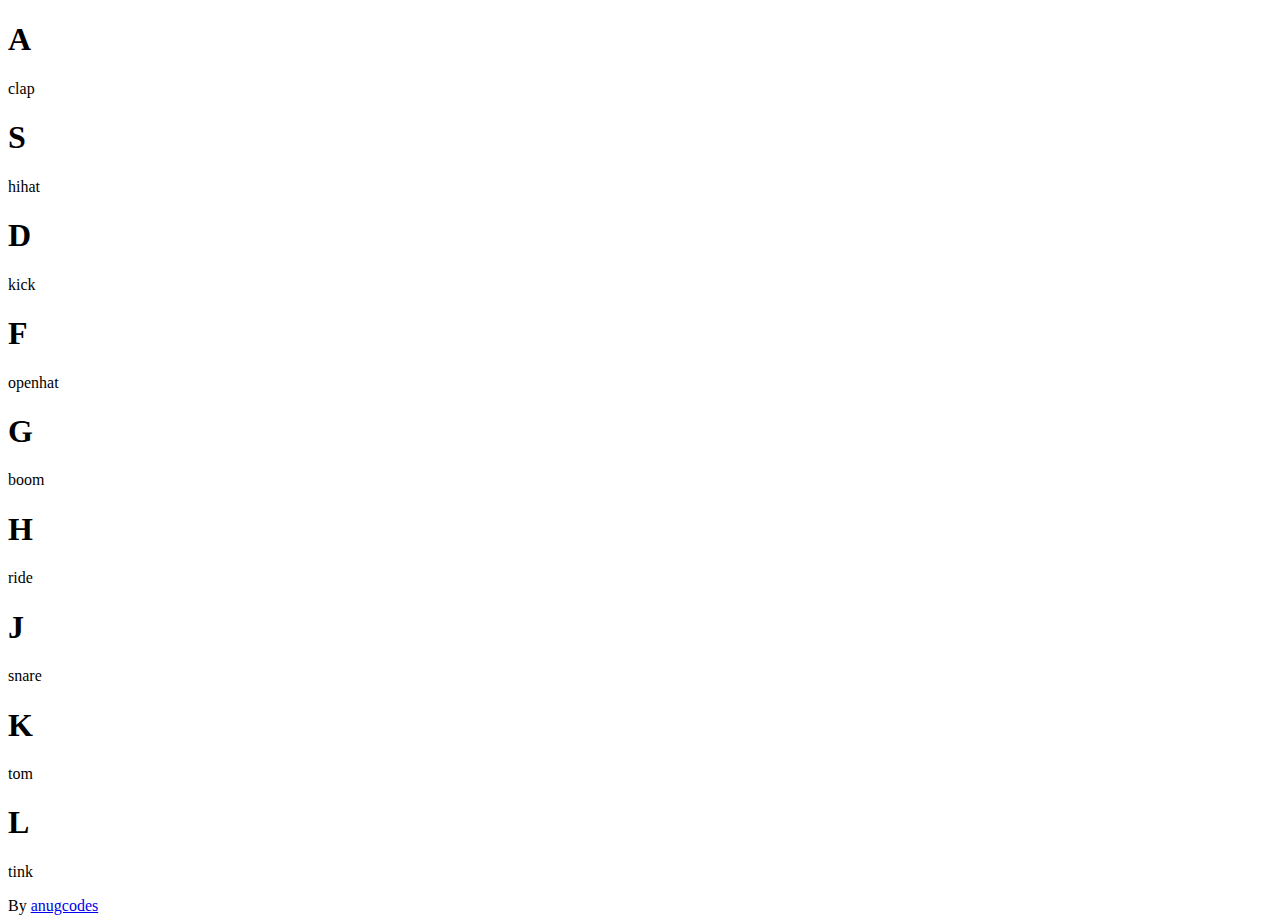
==== 01 - javascript drum kit/index.html @ c591e5cb "Rename index.html to 01 - javascript drum kit/index.html" ====
<!DOCTYPE html>
<html>
<head>
	<meta charset="utf-8">
	<meta name="viewport" content="width=device-width, initial-scale=1">
	<title></title>
	<link rel="stylesheet" type="text/css" href="./style.css">
	 <link rel="icon" type="image/png" sizes="32x32" href="/anugcodes_logo.png">
</head>
<body>
	<div class="container">
		<div class="key-container" data-key="65">
			<h1 class="keyname">A</h1>
			<p class="sound">clap</p>
		</div>
		<div class="key-container" data-key="83">
			<h1 class="keyname">S</h1>
			<p class="sound">hihat</p>
		</div>
		<div class="key-container" data-key="68" >
			<h1 class="keyname">D</h1>
			<p class="sound">kick</p>
		</div>
		<div class="key-container" data-key="70">
			<h1 class="keyname">F</h1>
			<p class="sound">openhat</p>
		</div>
		<div class="key-container" data-key="71">
			<h1 class="keyname">G</h1>
			<p class="sound">boom</p>
		</div>
		<div class="key-container" data-key="72">
			<h1 class="keyname">H</h1>
			<p class="sound">ride</p>
		</div>
		<div class="key-container" data-key="74">
			<h1 class="keyname">J</h1>
			<p class="sound">snare</p>
		</div>
		<div class="key-container" data-key="75">
			<h1 class="keyname">K</h1>
			<p class="sound">tom</p>
		</div>
		<div class="key-container" data-key="76">
			<h1 class="keyname">L</h1>
			<p class="sound">tink</p>
		</div>
	</div>
	<div class="footer">
		By <a href="https://github.com/anugcodes">anugcodes</a> 
	</div>
	<audio data-key="65" src="./sounds/clap.wav"></audio>
	<audio data-key="83" src="./sounds/hihat.wav"></audio>
	<audio data-key="68" src="./sounds/kick.wav"></audio>
	<audio data-key="70" src="./sounds/openhat.wav"></audio>
	<audio data-key="71" src="./sounds/boom.wav"></audio>
	<audio data-key="72" src="./sounds/ride.wav"></audio>
	<audio data-key="74" src="./sounds/tom.wav"></audio>
	<audio data-key="75" src="./sounds/snare.wav"></audio>
	<audio data-key="76" src="./sounds/tink.wav"></audio>

	<script type="text/javascript" src="./script.js"></script>
</body>
</html>
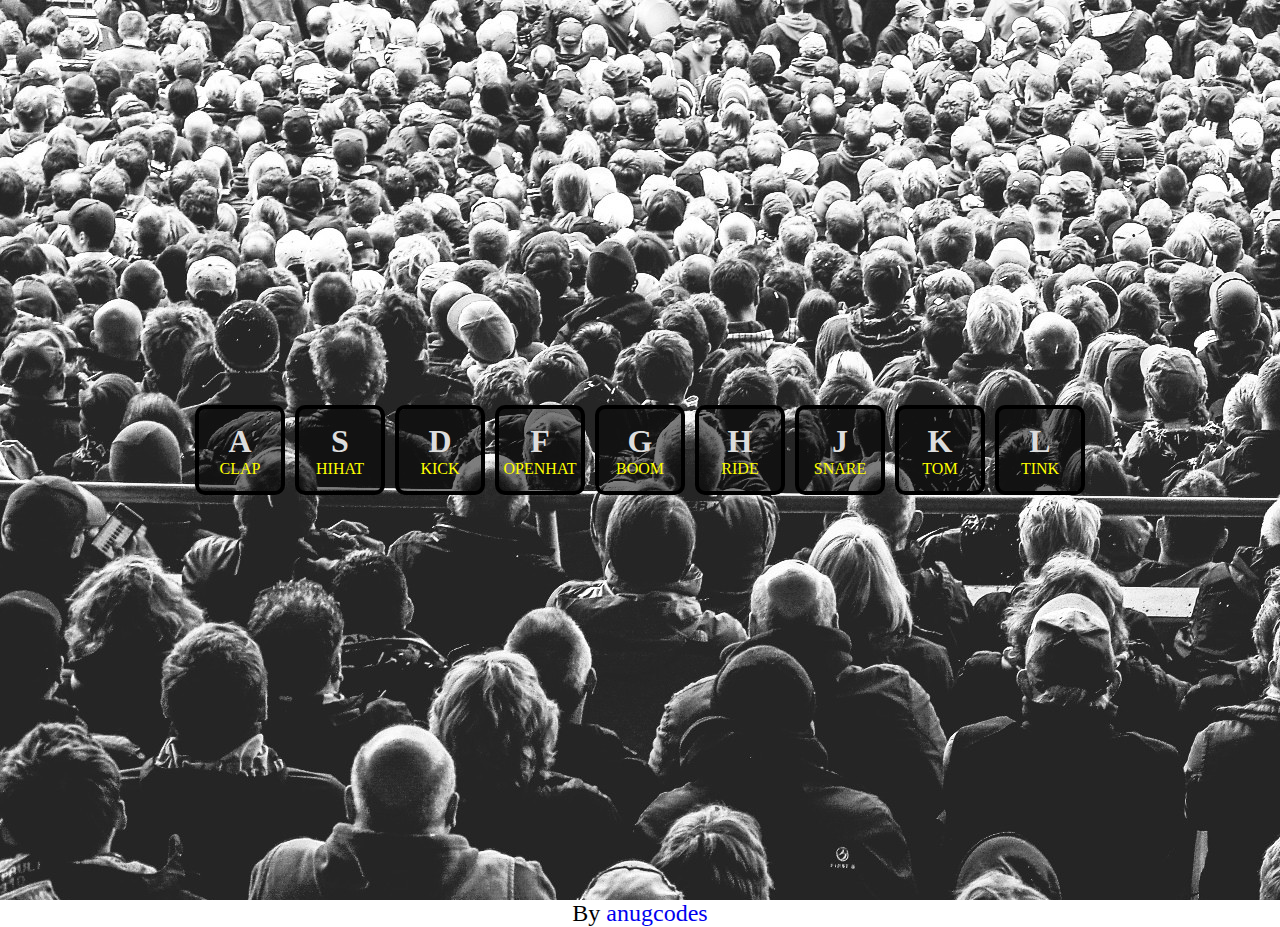
==== commit f8df2b52: "Update index.html" ====
--- a/01 - javascript drum kit/index.html
+++ b/01 - javascript drum kit/index.html
@@ -5,7 +5,7 @@
 	<meta name="viewport" content="width=device-width, initial-scale=1">
 	<title></title>
 	<link rel="stylesheet" type="text/css" href="./style.css">
-	 <link rel="icon" type="image/png" sizes="32x32" href="/anugcodes_logo.png">
+	 <link rel="icon" type="image/png" sizes="32x32" href="./anugcodes_logo.png">
 </head>
 <body>
 	<div class="container">
--- a/01 - javascript drum kit/style.css
+++ b/01 - javascript drum kit/style.css
@@ -0,0 +1,46 @@
+*{
+	box-sizing: border-box;
+	margin: 0;
+	padding: 0;
+	font-family: "Century Gothic";
+}
+.container{
+	height: 100vh;
+	background-image: url("background.jpg");
+	display: flex;
+	gap: 10px;
+	justify-content: center;
+	align-items: center;
+}
+.key-container{
+	display: flex;
+	flex-direction: column;
+	align-items: center;
+	justify-content: center;
+	height: 90px;
+	width: 90px;
+	transition: all 0.07s;
+	border: 4px solid black;
+	background-color: rgba(0,0,0,0.5);
+	border-radius: 10px;
+}
+.keyname{
+	color: #dddddd;
+}
+.sound{
+	color: yellow;
+	font-size: 16px;
+	text-transform: uppercase;
+}
+.playing {
+	border-color: yellow;
+	transform: scale(1.1);
+	box-shadow: 0 0 10px yellow;
+}
+.footer > a{
+	text-decoration: none;
+}
+.footer{
+	font-size: 24px;
+	text-align: center;
+}
